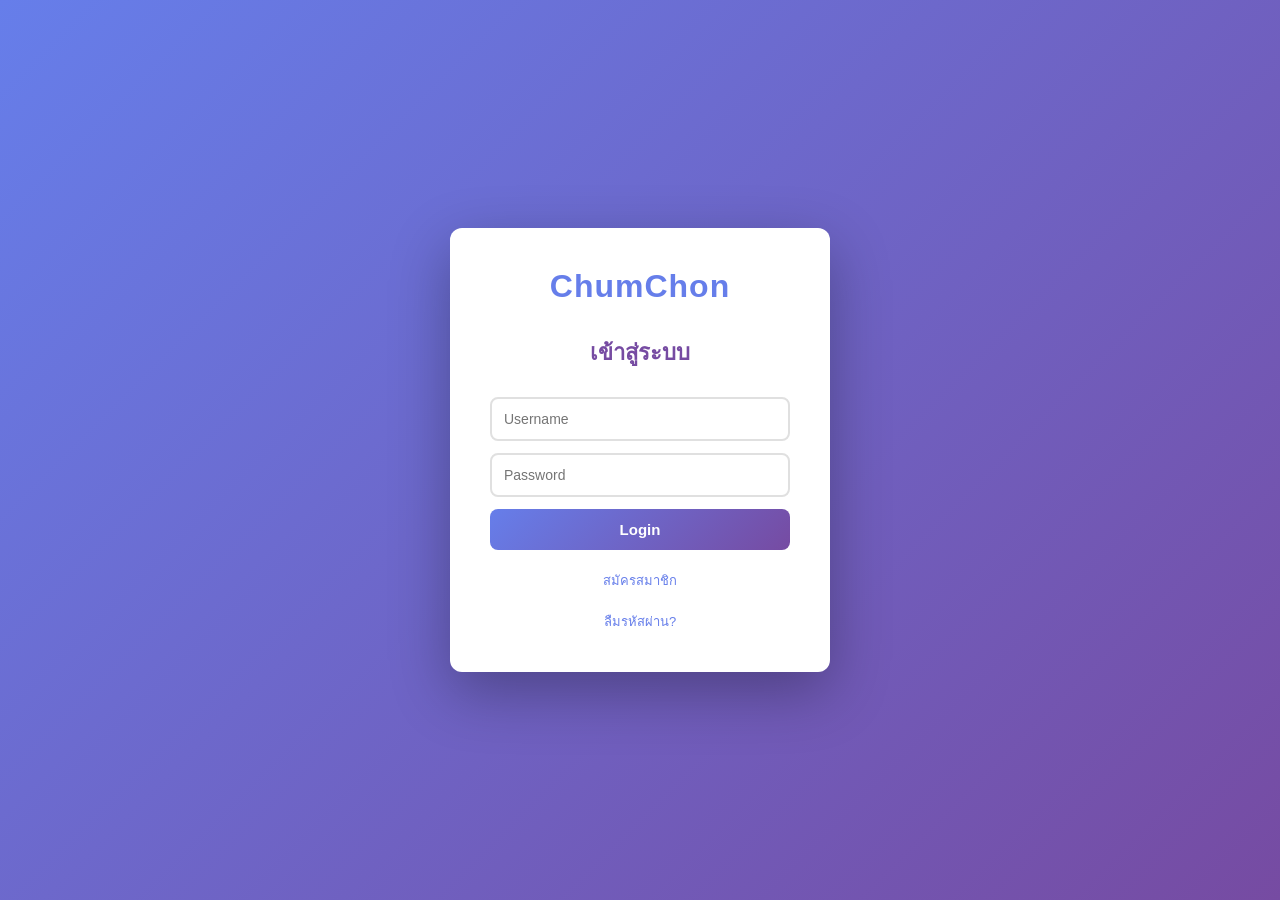
==== index.html @ bd81d992 "1" ====
<!DOCTYPE html>
<html lang="th">

<head>
    <meta charset="UTF-8">
    <meta name="viewport" content="width=device-width, initial-scale=1.0">
    <title>ChumChon - Authentication</title>
    <link rel="stylesheet" href="Att.css">
</head>

<body>
    <div class="auth-container">
        <h1>ChumChon</h1>

        <div id="loginForm" class="form-section active">
            <h2>เข้าสู่ระบบ</h2>
            <input type="text" id="logUser" placeholder="Username">
            <input type="password" id="logPass" placeholder="Password">
            <button onclick="login()">Login</button>
            <p onclick="toggleForm('signupForm')">สมัครสมาชิก</p>
            <p onclick="toggleForm('forgotForm')">ลืมรหัสผ่าน?</p>
        </div>

        <div id="signupForm" class="form-section">
            <h2>สมัครสมาชิก</h2>
            <input type="text" id="regFirst" placeholder="ชื่อจริง">
            <input type="text" id="regLast" placeholder="นามสกุล">
            <input type="text" id="regUser" placeholder="Username">
            <input type="text" id="regPhone" placeholder="เบอร์โทรศัพท์ 10 หลัก" maxlength="10">
            <input type="password" id="regPass" placeholder="รหัสผ่าน">
            <input type="password" id="regPassCon" placeholder="ยืนยันรหัสผ่าน">
            <input type="file" id="regImg" accept="image/*">
            <button onclick="register()">Sign Up</button>
            <p onclick="toggleForm('loginForm')">กลับไปหน้าเข้าสู่ระบบ</p>
        </div>

        <div id="forgotForm" class="form-section">
            <h2>ลืมรหัสผ่าน</h2>
            <input type="text" id="fgFirst" placeholder="ชื่อจริง">
            <input type="text" id="fgLast" placeholder="นามสกุล">
            <input type="text" id="fgPhone" placeholder="เบอร์โทรศัพท์" maxlength="10">
            <input type="password" id="fgNewPass" placeholder="รหัสผ่านใหม่">
            <button onclick="forgotPassword()">รีเซ็ตรหัสผ่าน</button>
            <p onclick="toggleForm('loginForm')">กลับไปหน้าเข้าสู่ระบบ</p>
        </div>
    </div>
    <script src="Index.js"></script>
</body>

</html>
---- Att.css ----
* {
    margin: 0;
    padding: 0;
    box-sizing: border-box;
}

body {
    font-family: 'Segoe UI', Tahoma, Geneva, Verdana, sans-serif;
    background: linear-gradient(135deg, #667eea 0%, #764ba2 100%);
    display: flex;
    justify-content: center;
    align-items: center;
    height: 100vh;
    color: #333;
}

.auth-container {
    background: white;
    padding: 40px;
    border-radius: 12px;
    box-shadow: 0 20px 60px rgba(0, 0, 0, 0.3);
    width: 90%;
    max-width: 380px;
    text-align: center;
    animation: slideUp 0.5s ease;
}

@keyframes slideUp {
    from {
        opacity: 0;
        transform: translateY(30px);
    }
    to {
        opacity: 1;
        transform: translateY(0);
    }
}

.auth-container h1 {
    color: #667eea;
    font-size: 32px;
    margin-bottom: 30px;
    font-weight: 700;
    letter-spacing: 1px;
}

.form-section {
    display: none;
    flex-direction: column;
    gap: 12px;
}

.form-section.active {
    display: flex;
}

.form-section h2 {
    color: #764ba2;
    font-size: 22px;
    margin-bottom: 15px;
}

input {
    padding: 12px;
    border: 2px solid #e0e0e0;
    border-radius: 8px;
    font-size: 14px;
    font-family: inherit;
    transition: all 0.3s ease;
}

input:focus {
    outline: none;
    border-color: #667eea;
    box-shadow: 0 0 0 3px rgba(102, 126, 234, 0.1);
}

button {
    padding: 12px;
    background: linear-gradient(135deg, #667eea 0%, #764ba2 100%);
    color: white;
    border: none;
    border-radius: 8px;
    cursor: pointer;
    font-weight: 600;
    font-size: 15px;
    transition: all 0.3s ease;
    width: 100%;
}

button:hover {
    transform: translateY(-2px);
    box-shadow: 0 8px 20px rgba(102, 126, 234, 0.3);
}

button:active {
    transform: translateY(0);
}

p {
    color: #667eea;
    cursor: pointer;
    font-size: 13px;
    margin-top: 8px;
    font-weight: 500;
    transition: all 0.3s ease;
}

p:hover {
    color: #764ba2;
    text-decoration: underline;
}
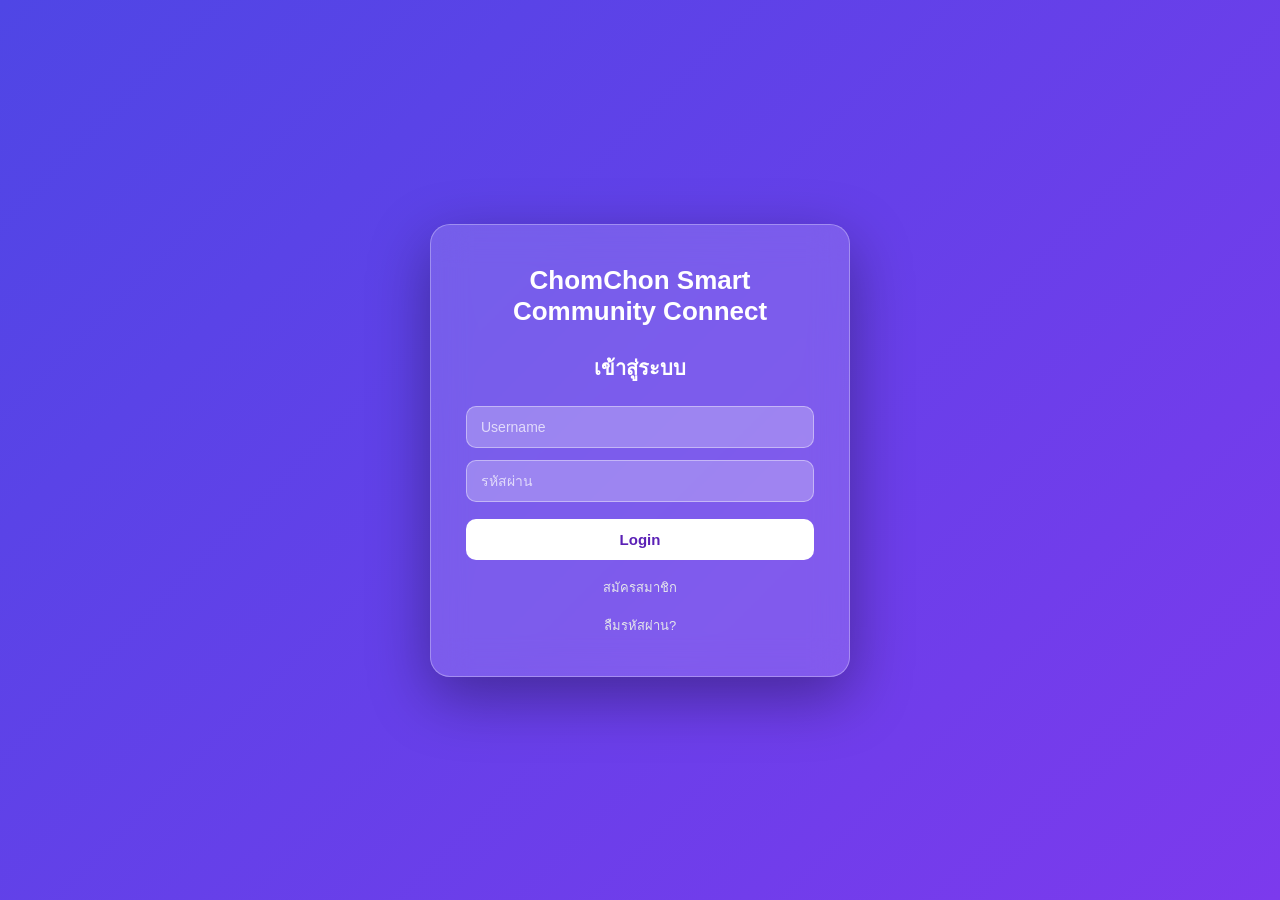
==== commit 22932d88: "1" ====
--- a/index.html
+++ b/index.html
@@ -1,50 +1,93 @@
 <!DOCTYPE html>
-<html lang="th">
+<html lang="en">
 
 <head>
     <meta charset="UTF-8">
     <meta name="viewport" content="width=device-width, initial-scale=1.0">
-    <title>ChumChon - Authentication</title>
-    <link rel="stylesheet" href="Att.css">
+    <title>Authentication</title>
+    <link rel="stylesheet" href="main.css">
 </head>
 
 <body>
     <div class="auth-container">
-        <h1>ChumChon</h1>
+        <h1>ChomChon Smart Community Connect</h1>
 
         <div id="loginForm" class="form-section active">
-            <h2>เข้าสู่ระบบ</h2>
-            <input type="text" id="logUser" placeholder="Username">
-            <input type="password" id="logPass" placeholder="Password">
+            <h2 class="title">เข้าสู่ระบบ</h2>
+            <label>
+                <input type="text" id="logUser" placeholder="Username">
+            </label>
+            <label>
+                <input type="password" id="logPass" placeholder="รหัสผ่าน">
+            </label>
             <button onclick="login()">Login</button>
             <p onclick="toggleForm('signupForm')">สมัครสมาชิก</p>
             <p onclick="toggleForm('forgotForm')">ลืมรหัสผ่าน?</p>
         </div>
 
         <div id="signupForm" class="form-section">
-            <h2>สมัครสมาชิก</h2>
-            <input type="text" id="regFirst" placeholder="ชื่อจริง">
-            <input type="text" id="regLast" placeholder="นามสกุล">
-            <input type="text" id="regUser" placeholder="Username">
-            <input type="text" id="regPhone" placeholder="เบอร์โทรศัพท์ 10 หลัก" maxlength="10">
-            <input type="password" id="regPass" placeholder="รหัสผ่าน">
-            <input type="password" id="regPassCon" placeholder="ยืนยันรหัสผ่าน">
-            <input type="file" id="regImg" accept="image/*">
+            <h2 class="title">สมัครสมาชิก</h2>
+            <div class="flex">
+                <label>
+                    <input type="text" id="regFirst" placeholder="ชื่อจริง">
+                </label>
+                <label>
+                    <input type="text" id="regLast" placeholder="นามสกุล">
+                </label>
+            </div>
+            <label>
+                <input type="text" id="regUser" placeholder="Username">
+            </label>
+            <label>
+                <input type="text" id="regPhone" placeholder="เบอร์โทรศัพท์ 10 หลัก" maxlength="10">
+            </label>
+            <label>
+                <input type="password" id="regPass" placeholder="รหัสผ่าน">
+            </label>
+            <label>
+                <input type="password" id="regPassCon" placeholder="ยืนยันรหัสผ่าน">
+            </label>
+            <div class="image-upload">
+                <div class="image-preview">
+                    <img id="previewImg" src="" alt="preview">
+                    <span id="imgPlaceholder">เลือกรูปโปรไฟล์</span>
+                </div>
+
+                <input type="file" id="regImg" accept="image/*">
+            </div>
             <button onclick="register()">Sign Up</button>
             <p onclick="toggleForm('loginForm')">กลับไปหน้าเข้าสู่ระบบ</p>
         </div>
 
         <div id="forgotForm" class="form-section">
-            <h2>ลืมรหัสผ่าน</h2>
-            <input type="text" id="fgFirst" placeholder="ชื่อจริง">
-            <input type="text" id="fgLast" placeholder="นามสกุล">
-            <input type="text" id="fgPhone" placeholder="เบอร์โทรศัพท์" maxlength="10">
-            <input type="password" id="fgNewPass" placeholder="รหัสผ่านใหม่">
-            <button onclick="forgotPassword()">รีเซ็ตรหัสผ่าน</button>
+            <h2 class="title">ลืมรหัสผ่าน</h2>
+
+            <div id="fgStep1">
+                <label>
+                    <input type="text" id="fgFirst" placeholder="ชื่อจริง">
+                </label>
+                <label>
+                    <input type="text" id="fgLast" placeholder="นามสกุล">
+                </label>
+                <button onclick="checkUserExists()" id="btnCheckUser">ตรวจสอบข้อมูล</button>
+            </div>
+
+            <div id="fgStep2" style="display: none;">
+                <label>
+                    <input type="password" id="fgNewPass" placeholder="รหัสผ่านใหม่">
+                </label>
+                <label>
+                    <input type="password" id="fgNewPassCon" placeholder="ยืนยันรหัสผ่านใหม่">
+                </label>
+                <button onclick="resetPassword()" id="btnResetPass">บันทึกรหัสผ่านใหม่</button>
+            </div>
+
             <p onclick="toggleForm('loginForm')">กลับไปหน้าเข้าสู่ระบบ</p>
         </div>
     </div>
-    <script src="Index.js"></script>
+
+
+    <script src="main.js"></script>
 </body>
 
 </html>
--- a/main.css
+++ b/main.css
@@ -0,0 +1,214 @@
+* {
+    margin: 0;
+    padding: 0;
+    box-sizing: border-box;
+}
+
+body {
+    font-family: "Segoe UI", Tahoma, Geneva, Verdana, sans-serif;
+    height: 100vh;
+    display: flex;
+    justify-content: center;
+    align-items: center;
+
+    background: linear-gradient(135deg, #4f46e5, #7c3aed, #9333ea);
+    background-size: 200% 200%;
+    animation: bgMove 10s infinite alternate;
+}
+
+@keyframes bgMove {
+    from {
+        background-position: 0% 50%;
+    }
+
+    to {
+        background-position: 100% 50%;
+    }
+}
+
+.auth-container {
+    width: 100%;
+    max-width: 420px;
+    padding: 40px 35px;
+
+    backdrop-filter: blur(18px);
+    background: rgba(255, 255, 255, 0.15);
+
+    border: 1px solid rgba(255, 255, 255, 0.3);
+    border-radius: 20px;
+
+    box-shadow: 0 20px 60px rgba(0, 0, 0, 0.35);
+
+    text-align: center;
+    color: white;
+
+    animation: fadeUp .6s ease;
+}
+
+@keyframes fadeUp {
+    from {
+        opacity: 0;
+        transform: translateY(25px);
+    }
+
+    to {
+        opacity: 1;
+        transform: translateY(0);
+    }
+}
+
+.auth-container h1 {
+    font-size: 26px;
+    margin-bottom: 25px;
+    font-weight: 700;
+}
+
+.form-section {
+    display: none;
+    flex-direction: column;
+    gap: 12px;
+}
+
+.form-section.active {
+    display: flex;
+}
+
+#fgStep1,
+#fgStep2 {
+    display: flex;
+    flex-direction: column;
+    gap: 12px;
+}
+
+.title {
+    font-size: 20px;
+    font-weight: 600;
+    margin-bottom: 10px;
+}
+
+.flex {
+    display: flex;
+    gap: 8px;
+}
+
+input {
+    width: 100%;
+    padding: 12px 14px;
+
+    border-radius: 10px;
+    border: 1px solid rgba(255, 255, 255, 0.4);
+
+    background: rgba(255, 255, 255, 0.25);
+    color: white;
+
+    font-size: 14px;
+
+    transition: .25s;
+}
+
+input::placeholder {
+    color: rgba(255, 255, 255, 0.7);
+}
+
+input:focus {
+    outline: none;
+    border: 1px solid #fff;
+    background: rgba(255, 255, 255, 0.35);
+    box-shadow: 0 0 0 3px rgba(255, 255, 255, 0.15);
+}
+
+input[type="file"] {
+    padding: 8px;
+    background: transparent;
+}
+
+button {
+    margin-top: 5px;
+    padding: 12px;
+
+    border: none;
+    border-radius: 10px;
+
+    background: white;
+    color: #5b21b6;
+
+    font-weight: 600;
+    font-size: 15px;
+
+    cursor: pointer;
+
+    transition: .25s;
+}
+
+button:hover {
+    transform: translateY(-2px);
+    box-shadow: 0 10px 25px rgba(0, 0, 0, 0.25);
+}
+
+button:active {
+    transform: scale(.98);
+}
+
+p {
+    font-size: 13px;
+    color: #e5e7eb;
+    cursor: pointer;
+    margin-top: 5px;
+    transition: .2s;
+}
+
+p:hover {
+    color: white;
+    text-decoration: underline;
+}
+
+@media (max-width:480px) {
+
+    .auth-container {
+        padding: 30px 25px;
+    }
+
+    .flex {
+        flex-direction: column;
+    }
+
+}
+
+/* image upload */
+.image-upload {
+    display: flex;
+    flex-direction: column;
+    align-items: center;
+    gap: 10px;
+}
+
+.image-preview {
+    width: 110px;
+    height: 110px;
+
+    border-radius: 50%;
+    overflow: hidden;
+
+    border: 3px solid rgba(255, 255, 255, 0.7);
+    background: rgba(255, 255, 255, 0.2);
+
+    display: flex;
+    align-items: center;
+    justify-content: center;
+
+    position: relative;
+}
+
+.image-preview img {
+    width: 100%;
+    height: 100%;
+    object-fit: cover;
+    display: none;
+}
+
+#imgPlaceholder {
+    font-size: 12px;
+    text-align: center;
+    padding: 10px;
+    color: #eee;
+}
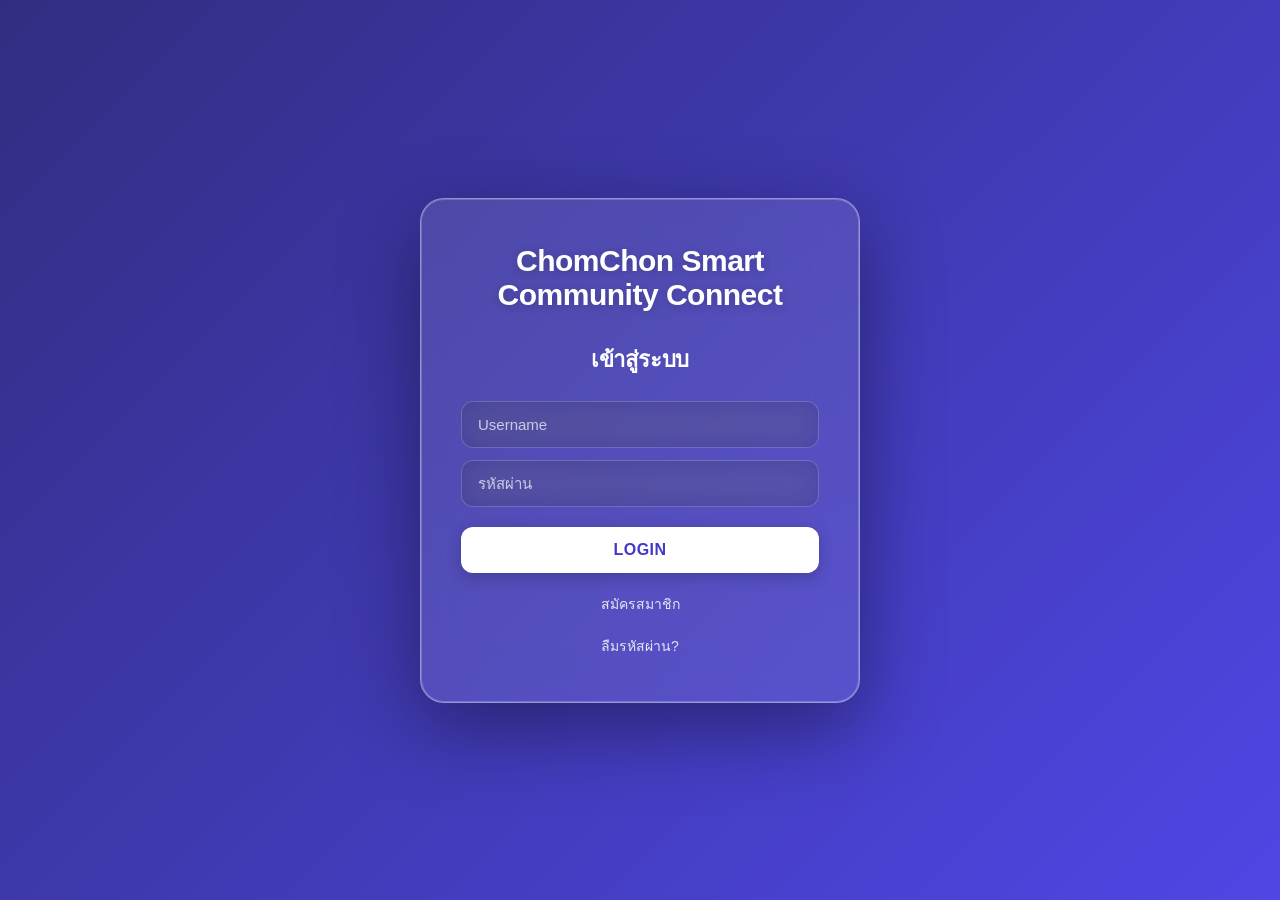
==== commit 05509dcd: "1" ====
--- a/index.html
+++ b/index.html
@@ -4,7 +4,20 @@
 <head>
     <meta charset="UTF-8">
     <meta name="viewport" content="width=device-width, initial-scale=1.0">
-    <title>Authentication</title>
+    <title>ChomChon - Smart Community Connect</title>
+    
+    <!-- SEO & Social Sharing -->
+    <meta name="description" content="ChomChon Smart Community Connect - แพลตฟอร์มเพื่อสังคมที่น่าอยู่ขึ้น">
+    <meta property="og:title" content="ChomChon - Smart Community Connect">
+    <meta property="og:description" content="เชื่อมต่อชุมชน แจ้งเหตุ และติดตามของหายในพื้นที่ของคุณ">
+    <meta property="og:image" content="/assets/logo.png">
+    <meta property="og:type" content="website">
+    <meta name="twitter:card" content="summary_large_image">
+    
+    <!-- Favicon -->
+    <link rel="icon" type="image/png" href="/assets/logo.png">
+    
+    <link rel="stylesheet" href="/CSS/toast.css">
     <link rel="stylesheet" href="main.css">
 </head>
 
@@ -18,7 +31,7 @@
                 <input type="text" id="logUser" placeholder="Username">
             </label>
             <label>
-                <input type="password" id="logPass" placeholder="รหัสผ่าน">
+                <input type="password" id="logPass" placeholder="รหัสผ่าน" required>
             </label>
             <button onclick="login()">Login</button>
             <p onclick="toggleForm('signupForm')">สมัครสมาชิก</p>
@@ -29,28 +42,28 @@
             <h2 class="title">สมัครสมาชิก</h2>
             <div class="flex">
                 <label>
-                    <input type="text" id="regFirst" placeholder="ชื่อจริง">
+                    <input type="text" id="regFirst" placeholder="ชื่อจริง" required maxlength="50">
                 </label>
                 <label>
-                    <input type="text" id="regLast" placeholder="นามสกุล">
+                    <input type="text" id="regLast" placeholder="นามสกุล" required maxlength="50">
                 </label>
             </div>
             <label>
-                <input type="text" id="regUser" placeholder="Username">
+                <input type="text" id="regUser" placeholder="Username" required maxlength="20">
             </label>
             <label>
-                <input type="text" id="regPhone" placeholder="เบอร์โทรศัพท์ 10 หลัก" maxlength="10">
+                <input type="text" id="regPhone" placeholder="เบอร์โทรศัพท์ 10 หลัก" maxlength="10" required>
             </label>
             <label>
-                <input type="password" id="regPass" placeholder="รหัสผ่าน">
+                <input type="password" id="regPass" placeholder="รหัสผ่าน (อย่างน้อย 5 ตัวอักษร)" required maxlength="20">
             </label>
             <label>
-                <input type="password" id="regPassCon" placeholder="ยืนยันรหัสผ่าน">
+                <input type="password" id="regPassCon" placeholder="ยืนยันรหัสผ่าน" required maxlength="20">
             </label>
             <div class="image-upload">
                 <div class="image-preview">
                     <img id="previewImg" src="" alt="preview">
-                    <span id="imgPlaceholder">เลือกรูปโปรไฟล์</span>
+                    <span id="imgPlaceholder">ภาพโปรไฟล์</span>
                 </div>
 
                 <input type="file" id="regImg" accept="image/*">
@@ -64,20 +77,23 @@
 
             <div id="fgStep1">
                 <label>
-                    <input type="text" id="fgFirst" placeholder="ชื่อจริง">
+                    <input type="text" id="fgFirst" placeholder="ชื่อจริง" required maxlength="50">
                 </label>
                 <label>
-                    <input type="text" id="fgLast" placeholder="นามสกุล">
+                    <input type="text" id="fgLast" placeholder="นามสกุล" required>
+                </label>
+                <label>
+                    <input type="text" id="fgPhone" placeholder="เบอร์โทรศัพท์ 10 หลัก" maxlength="10" required>
                 </label>
                 <button onclick="checkUserExists()" id="btnCheckUser">ตรวจสอบข้อมูล</button>
             </div>
 
             <div id="fgStep2" style="display: none;">
                 <label>
-                    <input type="password" id="fgNewPass" placeholder="รหัสผ่านใหม่">
+                    <input type="password" id="fgNewPass" placeholder="รหัสผ่านใหม่" required maxlength="20">
                 </label>
                 <label>
-                    <input type="password" id="fgNewPassCon" placeholder="ยืนยันรหัสผ่านใหม่">
+                    <input type="password" id="fgNewPassCon" placeholder="ยืนยันรหัสผ่านใหม่" required maxlength="20">
                 </label>
                 <button onclick="resetPassword()" id="btnResetPass">บันทึกรหัสผ่านใหม่</button>
             </div>
@@ -86,7 +102,10 @@
         </div>
     </div>
 
-
+    <!-- Script ของหน้า Login -->
+    <script src="/JS/config.js"></script>
+    <script src="/JS/api.js"></script>
+    <script src="/JS/toast.js"></script>
     <script src="main.js"></script>
 </body>
 
--- a/CSS/toast.css
+++ b/CSS/toast.css
@@ -0,0 +1,51 @@
+#toast-container {
+    position: fixed;
+    top: 20px;
+    right: 20px;
+    z-index: 9999;
+    display: flex;
+    flex-direction: column;
+    gap: 10px;
+    pointer-events: none;
+}
+
+.toast {
+    display: flex;
+    align-items: center;
+    background: #ffffff;
+    color: #333333;
+    padding: 12px 20px;
+    border-radius: 8px;
+    box-shadow: 0 4px 12px rgba(0, 0, 0, 0.15);
+    min-width: 250px;
+    max-width: 350px;
+    transform: translateX(120%);
+    opacity: 0;
+    transition: all 0.3s cubic-bezier(0.68, -0.55, 0.265, 1.55);
+    pointer-events: auto;
+    border-left: 4px solid #3b82f6; /* default info */
+}
+
+.toast.show {
+    transform: translateX(0);
+    opacity: 1;
+}
+
+.toast i {
+    display: none;
+}
+
+.toast-message {
+    font-size: 0.95rem;
+    font-family: inherit;
+    line-height: 1.4;
+    word-break: break-word;
+}
+
+/* Types */
+.toast-success i,
+.toast-error i,
+.toast-warning i,
+.toast-info i {
+    display: none;
+}
--- a/main.css
+++ b/main.css
@@ -11,9 +11,9 @@
     justify-content: center;
     align-items: center;
 
-    background: linear-gradient(135deg, #4f46e5, #7c3aed, #9333ea);
-    background-size: 200% 200%;
-    animation: bgMove 10s infinite alternate;
+    background: linear-gradient(135deg, #312e81, #4f46e5, #9333ea, #e879f9);
+    background-size: 300% 300%;
+    animation: bgMove 12s ease infinite alternate;
 }
 
 @keyframes bgMove {
@@ -28,16 +28,16 @@
 
 .auth-container {
     width: 100%;
-    max-width: 420px;
-    padding: 40px 35px;
-
-    backdrop-filter: blur(18px);
-    background: rgba(255, 255, 255, 0.15);
-
-    border: 1px solid rgba(255, 255, 255, 0.3);
-    border-radius: 20px;
-
-    box-shadow: 0 20px 60px rgba(0, 0, 0, 0.35);
+    max-width: 440px;
+    padding: 45px 40px;
+
+    backdrop-filter: blur(24px);
+    background: rgba(255, 255, 255, 0.1);
+
+    border: 1px solid rgba(255, 255, 255, 0.4);
+    border-radius: 24px;
+
+    box-shadow: 0 25px 80px rgba(0, 0, 0, 0.4), inset 0 0 0 1px rgba(255, 255, 255, 0.2);
 
     text-align: center;
     color: white;
@@ -48,19 +48,30 @@
 @keyframes fadeUp {
     from {
         opacity: 0;
-        transform: translateY(25px);
+        transform: translateY(20px) scale(0.97);
     }
 
     to {
         opacity: 1;
-        transform: translateY(0);
-    }
-}
+        transform: translateY(0) scale(1);
+    }
+}
+
+.auth-container > * {
+    animation: fadeUp 0.6s cubic-bezier(0.16, 1, 0.3, 1) both;
+}
+
+.auth-container h1 { animation-delay: 0.1s; }
+.auth-container .form-section { animation-delay: 0.2s; }
+.auth-container p { animation-delay: 0.3s; }
+
 
 .auth-container h1 {
-    font-size: 26px;
-    margin-bottom: 25px;
-    font-weight: 700;
+    font-size: 30px;
+    margin-bottom: 30px;
+    font-weight: 800;
+    letter-spacing: -0.5px;
+    text-shadow: 0 2px 10px rgba(0,0,0,0.2);
 }
 
 .form-section {
@@ -81,9 +92,10 @@
 }
 
 .title {
-    font-size: 20px;
-    font-weight: 600;
-    margin-bottom: 10px;
+    font-size: 22px;
+    font-weight: 700;
+    margin-bottom: 12px;
+    letter-spacing: -0.2px;
 }
 
 .flex {
@@ -93,17 +105,22 @@
 
 input {
     width: 100%;
-    padding: 12px 14px;
-
-    border-radius: 10px;
-    border: 1px solid rgba(255, 255, 255, 0.4);
-
-    background: rgba(255, 255, 255, 0.25);
+    padding: 14px 16px;
+
+    border-radius: 12px;
+    border: 1px solid rgba(255, 255, 255, 0.2);
+
+    background: rgba(0, 0, 0, 0.15);
     color: white;
 
-    font-size: 14px;
-
-    transition: .25s;
+    font-size: 15px;
+    backdrop-filter: blur(14px);
+    transition: all 0.3s cubic-bezier(0.16, 1, 0.3, 1);
+}
+
+input:hover {
+    background: rgba(0, 0, 0, 0.2);
+    border-color: rgba(255, 255, 255, 0.3);
 }
 
 input::placeholder {
@@ -112,9 +129,10 @@
 
 input:focus {
     outline: none;
-    border: 1px solid #fff;
-    background: rgba(255, 255, 255, 0.35);
-    box-shadow: 0 0 0 3px rgba(255, 255, 255, 0.15);
+    border: 1px solid rgba(255, 255, 255, 0.8);
+    background: rgba(0, 0, 0, 0.25);
+    box-shadow: 0 0 0 4px rgba(255, 255, 255, 0.15), 0 4px 12px rgba(0, 0, 0, 0.1);
+    transform: translateY(-1px);
 }
 
 input[type="file"] {
@@ -123,43 +141,48 @@
 }
 
 button {
-    margin-top: 5px;
-    padding: 12px;
+    margin-top: 8px;
+    padding: 14px;
 
     border: none;
-    border-radius: 10px;
-
-    background: white;
-    color: #5b21b6;
-
-    font-weight: 600;
-    font-size: 15px;
+    border-radius: 12px;
+
+    background: #ffffff;
+    color: #4338ca;
+
+    font-weight: 800;
+    font-size: 16px;
+    letter-spacing: 0.5px;
+    text-transform: uppercase;
 
     cursor: pointer;
 
-    transition: .25s;
+    transition: all 0.3s cubic-bezier(0.25, 1, 0.5, 1);
+    box-shadow: 0 4px 15px rgba(0,0,0,0.2);
 }
 
 button:hover {
-    transform: translateY(-2px);
-    box-shadow: 0 10px 25px rgba(0, 0, 0, 0.25);
+    transform: translateY(-3px) scale(1.02);
+    box-shadow: 0 15px 30px rgba(0, 0, 0, 0.3);
+    background: #f8fafc;
 }
 
 button:active {
     transform: scale(.98);
 }
 
-p {
-    font-size: 13px;
-    color: #e5e7eb;
+.form-section p {
+    font-size: 14px;
+    font-weight: 500;
+    color: rgba(255,255,255,0.85);
     cursor: pointer;
-    margin-top: 5px;
-    transition: .2s;
-}
-
-p:hover {
+    margin-top: 8px;
+    transition: all 0.2s;
+}
+
+.form-section p:hover {
     color: white;
-    text-decoration: underline;
+    text-shadow: 0 0 8px rgba(255,255,255,0.6);
 }
 
 @media (max-width:480px) {
